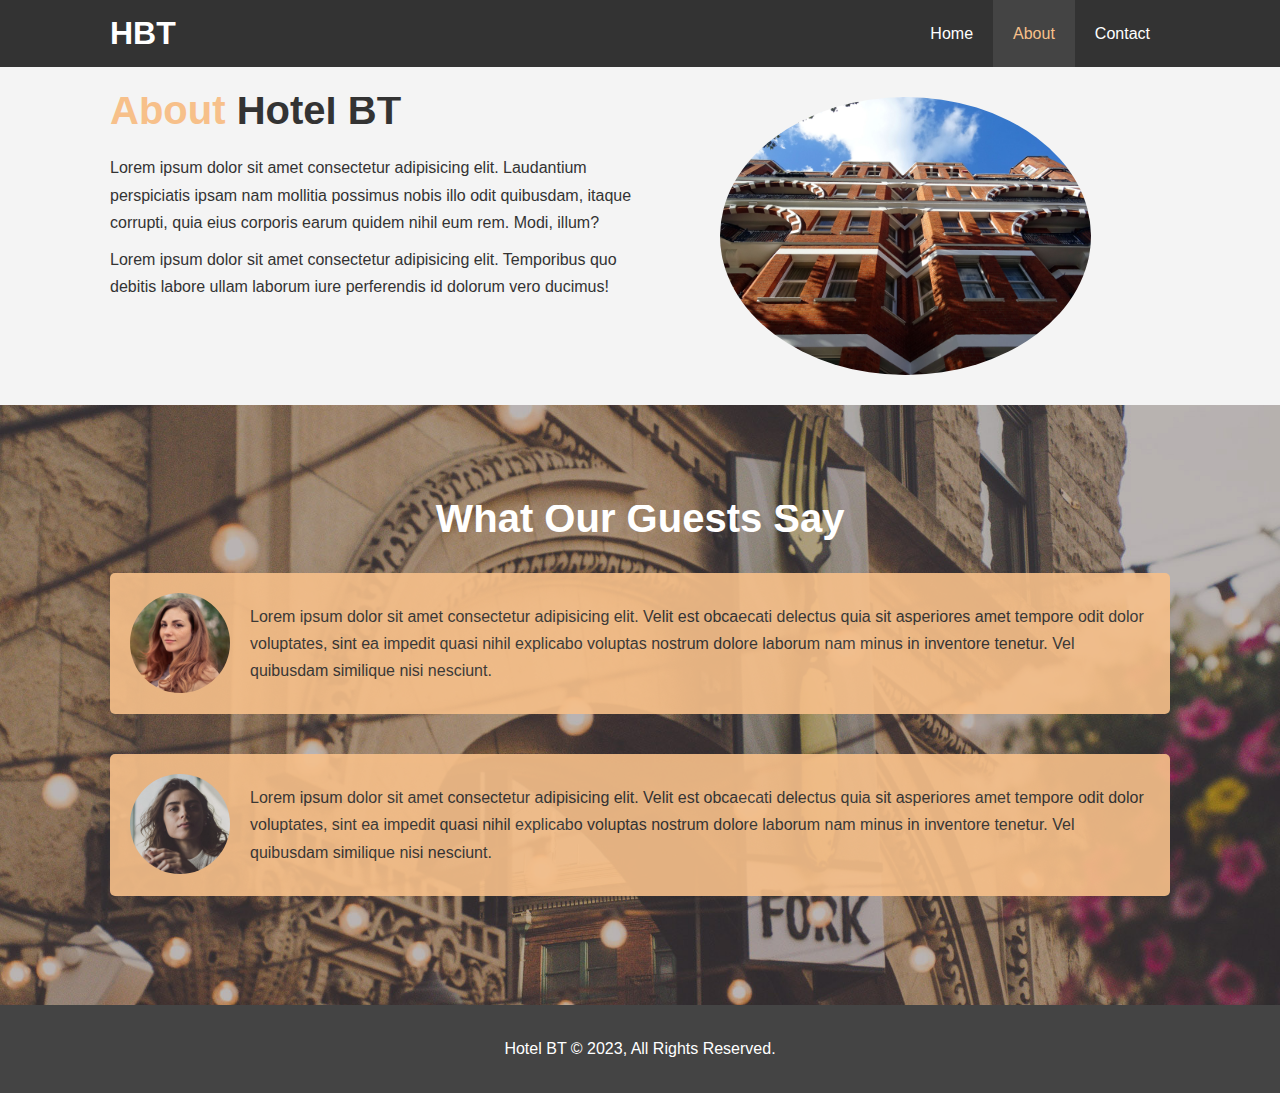
==== about.html @ ba40fcbf "commit" ====
<!DOCTYPE html>
<html lang="en">
<head>
    <meta charset="UTF-8">
    <meta name="viewport" content="width=device-width, initial-scale=1.0">

    <meta name="description" content="Welcome to the most extraordinary hotel in Boston Massachusetts">
    <meta name="keywords" content="hotel,boston hotel, new england hotel">

    <link rel="stylesheet" href="css/style.css">

    <title>Hotel BT | About</title>
</head>
<body>
    <header>
        <nav id="navbar">
            <div class="container">
                <h1 class="logo">HBT</h1>
                <ul>
                    <li><a href="index.html">Home</a></li>
                    <li><a class="current" href="about.html">About</a></li>
                    <li><a href="contact.html">Contact</a></li>
                </ul>
            </div>
        </nav>
    </header>

    <section id="about-info" class="bg-light py-3">
        <div class="container">
            <div class="info-left">
                <h1 class="l-heading"><span class="text-primary">About</span> Hotel BT</h1>
                <p>Lorem ipsum dolor sit amet consectetur adipisicing elit. Laudantium perspiciatis ipsam nam mollitia possimus nobis illo odit quibusdam, itaque corrupti, quia eius corporis earum quidem nihil eum rem. Modi, illum?</p>
                <p>Lorem ipsum dolor sit amet consectetur adipisicing elit. Temporibus quo debitis labore ullam laborum iure perferendis id dolorum vero ducimus!</p>
            </div>
            <div class="info-right">
                <img src="./img/photo-2.jpg" alt="hotel">
            </div>
        </div>
    </section>

    <div class="clr"></div>

    <section id="testimonials" class="py-3">
        <div class="container">
            <h2 class="l-heading">What Our Guests Say</h2>
            <div class="testimonial bg-primary">
                <img src="./img/person-1.jpg" alt="Samantha">
                <p>Lorem ipsum dolor sit amet consectetur adipisicing elit. Velit est obcaecati delectus quia sit asperiores amet tempore odit dolor voluptates, sint ea impedit quasi nihil explicabo voluptas nostrum dolore laborum nam minus in inventore tenetur. Vel quibusdam similique nisi nesciunt.</p>
            </div>

            <div class="testimonial bg-primary">
                <img src="./img/person-2.jpg" alt="Jane">
                <p>Lorem ipsum dolor sit amet consectetur adipisicing elit. Velit est obcaecati delectus quia sit asperiores amet tempore odit dolor voluptates, sint ea impedit quasi nihil explicabo voluptas nostrum dolore laborum nam minus in inventore tenetur. Vel quibusdam similique nisi nesciunt.</p>
            </div>
        </div>    
    </section>

    <footer id="main-footer">
        <p>Hotel BT &copy; 2023, All Rights Reserved.</p>
    </footer>
</body>
</html>
---- css/style.css ----
/* Reset */
* {
    margin: 0;
    padding: 0;

    /* we dont want to add padding size to actual box size */
    box-sizing: border-box;
}

/* Main Styling */
html, body {
    font-family: 'Segoe UI', Tahoma, Geneva, Verdana, sans-serif;
    line-height: 1.7em;
}

a {
    color: #333;
    text-decoration: none;
}

h1,h2,h3 {
    padding-bottom: 20px;
}

p {
    margin: 10px 0;
    /* top/bottom - left/right */
}

/* Utility Classes */
.container {
    margin: auto;
    max-width: 1100px;

    /* adds scroll bar when needed especially content is stuck in smaller size */
    overflow: auto;
    padding: 0 20px;
}

.text-primary {
    color: #f7c08a;
}

.lead {
    font-size: 18px;
}

.btn {
    display: inline-block;
    font-size: 18px;
    color: white;
    background-color: #333;
    padding: 13px 20px;
    border: none;
    cursor: pointer;
}

.btn:hover {
    color: #333;
    background-color: #f7c08a;
}

.btn-light {
    background-color: #f4f4f4;
    color: #333;
}

.bg-dark {
    background-color: #333;
    color: white;
}

.bg-light {
    background-color: #f4f4f4;
    color: #333;
}

.bg-primary {
    color: #333;
    background-color: #f7c08a;
}

.clr {
    clear: both;
}

.l-heading {
    font-size: 40px;
}

/* Padding */
/* we make utility class of padding so we can use it when needed */
.py-1 { padding: 10px 0; }
.py-2 { padding: 20px 0; }
.py-3 { padding: 30px 0; }

/* Navbar */
#navbar {
    background: #333;

    color: #fff;
    /* if the text you want to change color is link, you have to add spesific colors to the links */
    
    overflow: auto;
}

#navbar a {
    color: white;
}

#navbar h1 {
    float: left;
    padding-top: 20px;
}

#navbar ul {
    list-style: none;
    float: right;
}

#navbar ul li {
    float: left;
}

#navbar ul li a {
    display: block;
    padding: 20px;
    text-align: center;
}

#navbar ul li a:hover,
#navbar ul li a.current{
    background-color: #444;
    color: #f7c08a;
}

/* Showcase */
#showcase {
    background: url('../img/showcase.jpg') no-repeat center center/cover;
    height: 600px;
}

#showcase .showcase-content {
    color: white;
    text-align: center;
    padding-top: 170px;
}

#showcase .showcase-content h1 {
    font-size: 60px;
    line-height: 1.2em;
}

#showcase .showcase-content p {
    padding-bottom: 20px;
    line-height: 1.7em;
}

/* Home Info */
#home-info {
    height: 400px;
}

#home-info .info-img {
    float: left;
    width: 50%;
    background: url(../img/photo-1.jpg) no-repeat;
    min-height: 100%;
}

#home-info .info-content {
    float: right;
    width: 50%;
    height: 100%;
    text-align: center;
    padding: 50px 30px;
    overflow: hidden;
}

#home-info .info-content p {
    padding-bottom: 30px;
}

/* Features */
.box {
    float: left;
    width: 33.3%;
    padding: 50px;
    text-align: center;
}

.box i {
    margin-bottom: 10px;
}

/* About Info */
#about-info .info-right{
    float: right;
    width: 50%;
    min-height: 100%;
}

/* image is not background image and it is inline element so by default it will break out its container, so we change it into block element*/
#about-info .info-right img{
    display: block;
    width: 70%;
    margin: auto;
    border-radius: 50%;
}

#about-info .info-left{
    float: left;
    width: 50%;
    min-height: 100%;
}

/* Testimonials */
#testimonials {
    height: 600px;
    background: url(../img/test-bg.jpg) no-repeat center center/cover;
    padding-top: 100px;
}

#testimonials h2 {
    color: white;
    text-align: center;
    padding-bottom: 40px;
}
#testimonials .testimonial {
    padding: 20px;
    margin-bottom: 40px;
    border-radius: 5px;
    opacity: 0.9;
}

#testimonials .testimonial img {
    width: 100px;
    float: left;
    margin-right: 20px;
    border-radius: 50%;
}

/* Contact Form */
#contact-form .form-group {
    margin-bottom: 20px;
}

#contact-form label {
    display: block;
    margin-bottom: 5px;
}

#contact-form input,
#contact-form textarea {
    width: 100%;
    padding: 10px;
    border: 1px #ddd solid;
}

#contact-form textarea {
    height: 200px;
}

#contact-form input:focus,
#contact-form textarea:focus {
   outline: none;
   border-color: #f7c08a;
}

/* Footer */
#main-footer {
    text-align: center;
    background-color: #444;
    color: white;
    padding: 20px;
}
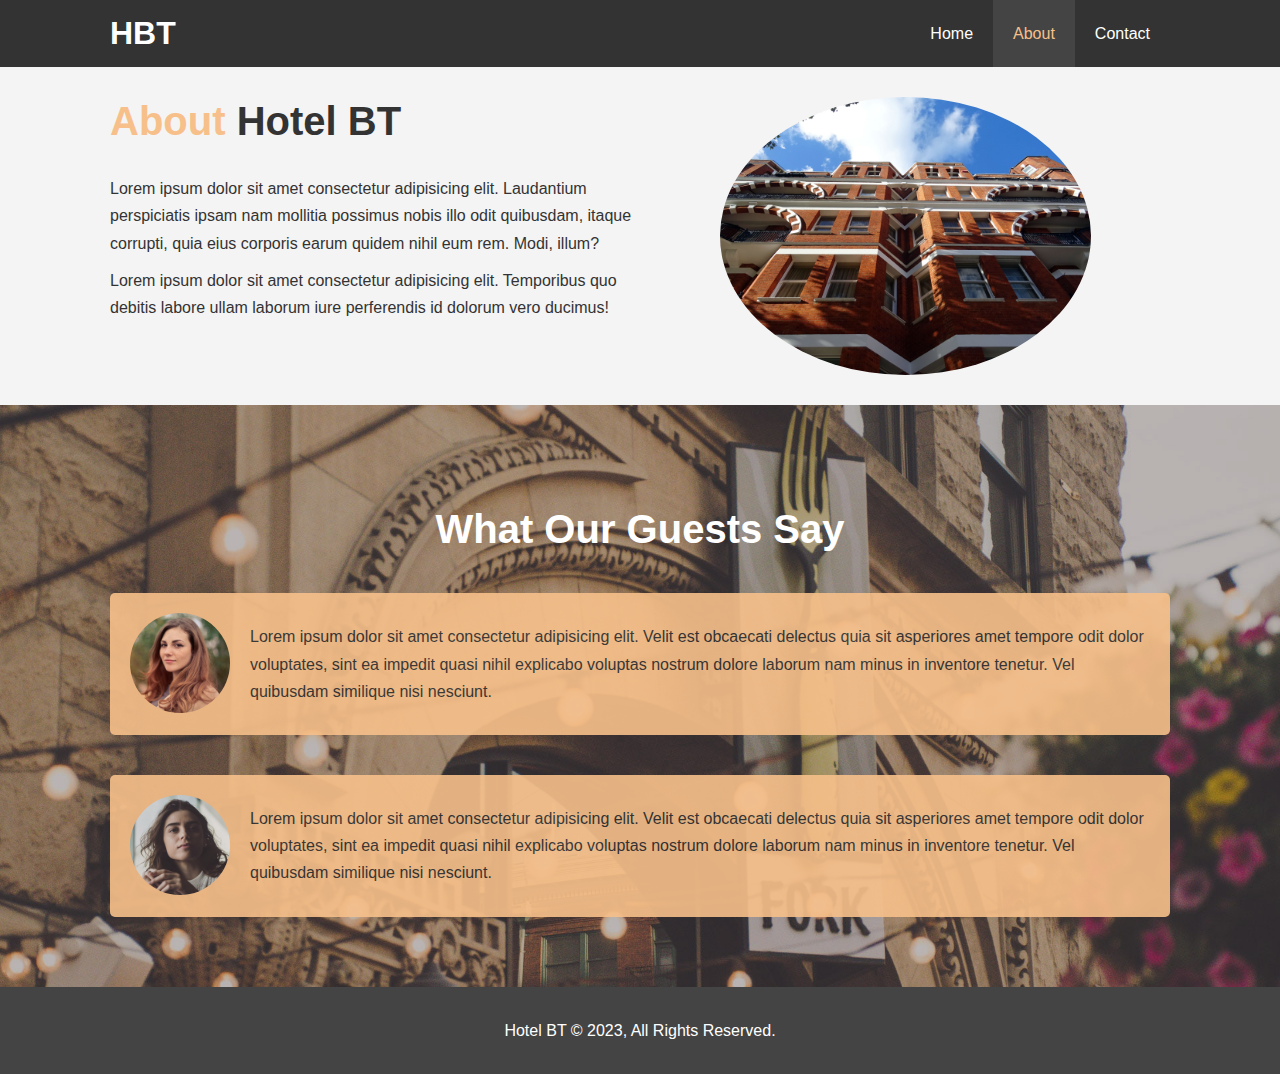
==== commit 579a6aaa: "commit" ====
--- a/about.html
+++ b/about.html
@@ -8,6 +8,7 @@
     <meta name="keywords" content="hotel,boston hotel, new england hotel">
 
     <link rel="stylesheet" href="css/style.css">
+    <link rel="stylesheet" media="screen and (max-width: 768px)" href="css/mobile.css">
 
     <title>Hotel BT | About</title>
 </head>
--- a/css/style.css
+++ b/css/style.css
@@ -86,6 +86,7 @@
 
 .l-heading {
     font-size: 40px;
+    line-height: 1.2;
 }
 
 /* Padding */
@@ -108,7 +109,7 @@
     color: white;
 }
 
-#navbar h1 {
+#navbar .logo {
     float: left;
     padding-top: 20px;
 }
@@ -158,7 +159,7 @@
 
 /* Home Info */
 #home-info {
-    height: 400px;
+    height: 450px;
 }
 
 #home-info .info-img {
@@ -173,7 +174,7 @@
     width: 50%;
     height: 100%;
     text-align: center;
-    padding: 50px 30px;
+    padding: 50px 20px;
     overflow: hidden;
 }
 
@@ -216,7 +217,7 @@
 
 /* Testimonials */
 #testimonials {
-    height: 600px;
+    height: 100%;
     background: url(../img/test-bg.jpg) no-repeat center center/cover;
     padding-top: 100px;
 }
--- a/css/mobile.css
+++ b/css/mobile.css
@@ -0,0 +1,71 @@
+/* Navbar */
+#navbar .logo {
+    float: none;
+    text-align: center;
+}
+
+/* be sure that new attribute overwrite the previous one 
+like instead of #navbar li -> #navbar ul li */
+#navbar ul, #navbar ul li {
+    float: none;
+}
+
+#navbar ul li a {
+    padding: 5px;
+    border-bottom: 1px  dotted  #444;
+}
+
+/* Showcase */
+#showcase {
+    height: 100%;
+}
+
+#showcase .showcase-content {
+    padding-top: 70px;
+    padding-bottom: 30px;
+}
+
+/* Home Info */
+#home-info {
+    height: 550px;
+}
+
+#home-info .info-img {
+    display: none;
+}
+
+#home-info .info-content {
+    float: none;
+    width: 100%;
+}
+
+#home-info .info-content h2{
+    margin-top: 15%;
+}
+
+/* Boxes */
+.box {
+    float: none;
+    width: 100%;
+}
+
+/* About */
+#about-info .info-right,
+#about-info .info-left {
+    float: none;
+    width: 100%;
+}
+
+#about-info .info-right{
+    margin-top: 30px;
+}
+
+.l-heading {
+    text-align: center;
+}
+
+/* Contact */
+/* we want to target boxes on contact page, not all the boxes */
+#contact-info .box {
+    border-bottom: #444 dotted 1px;
+}